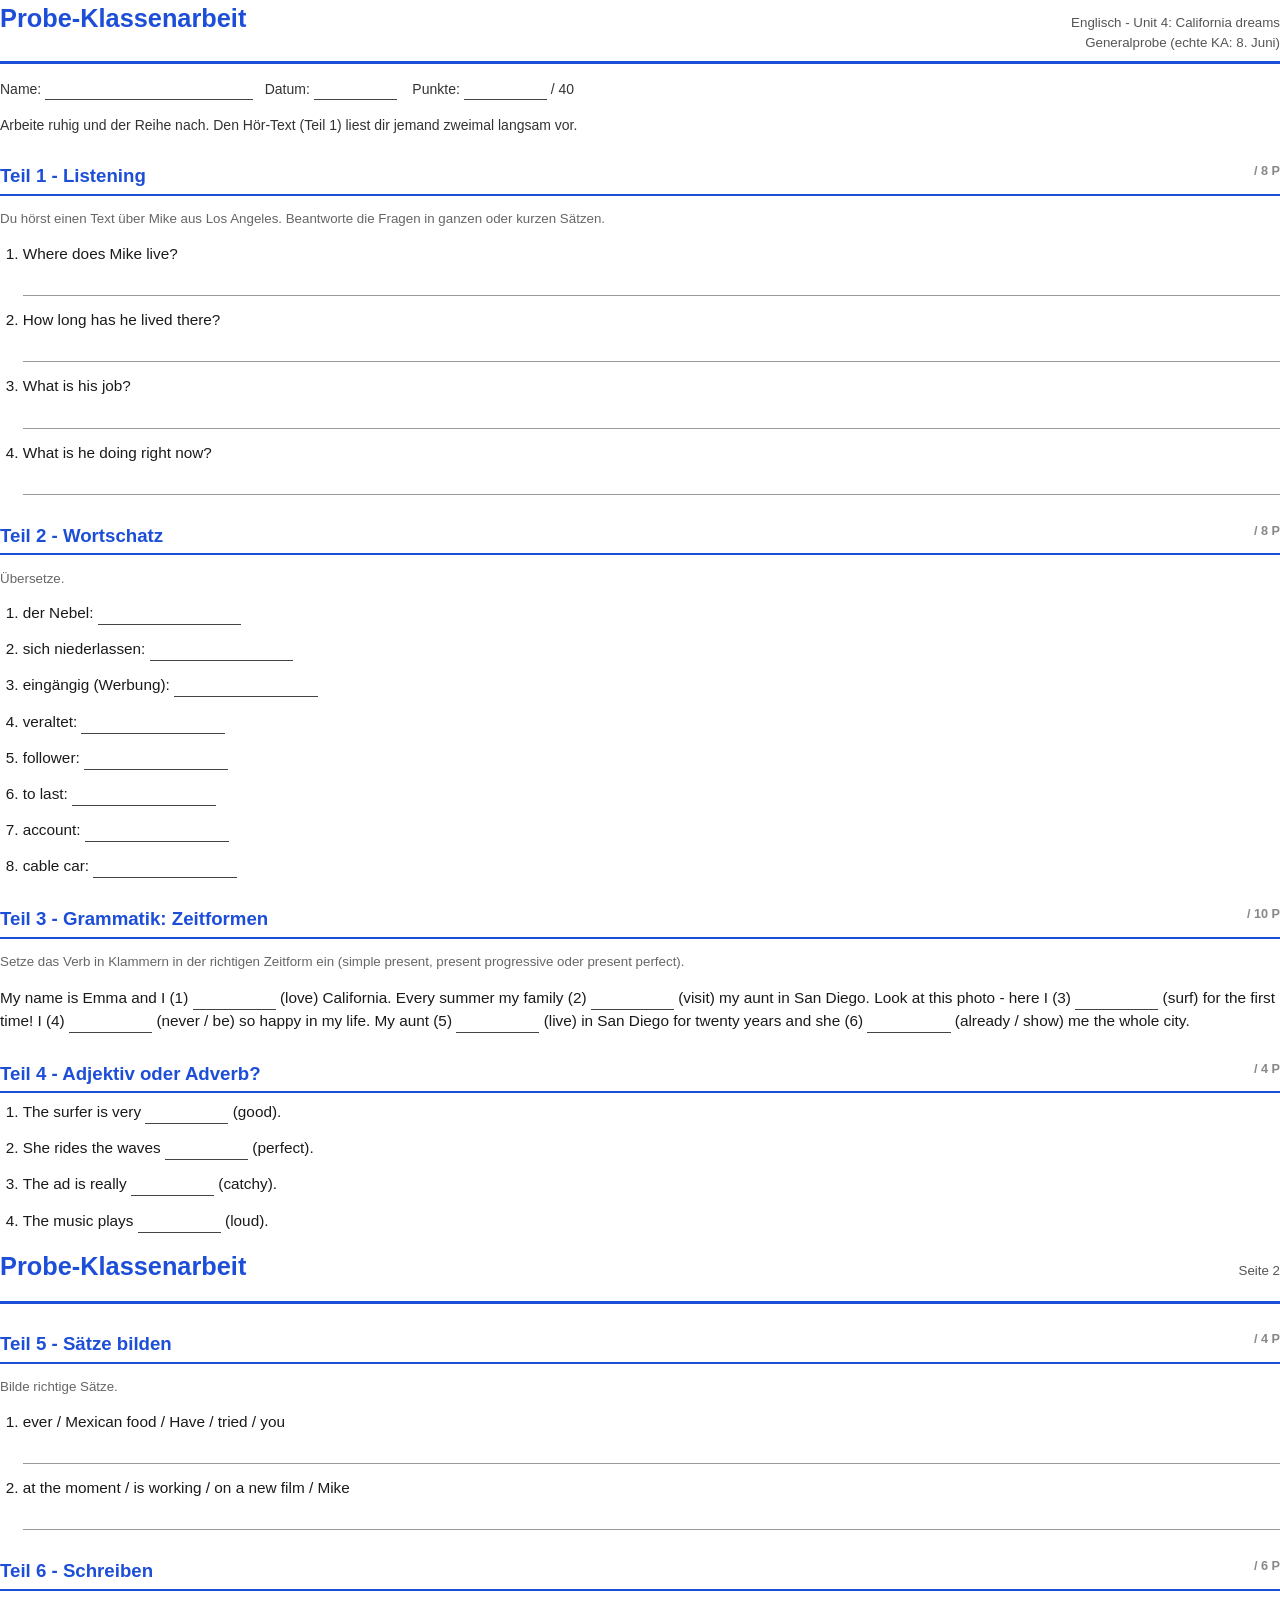
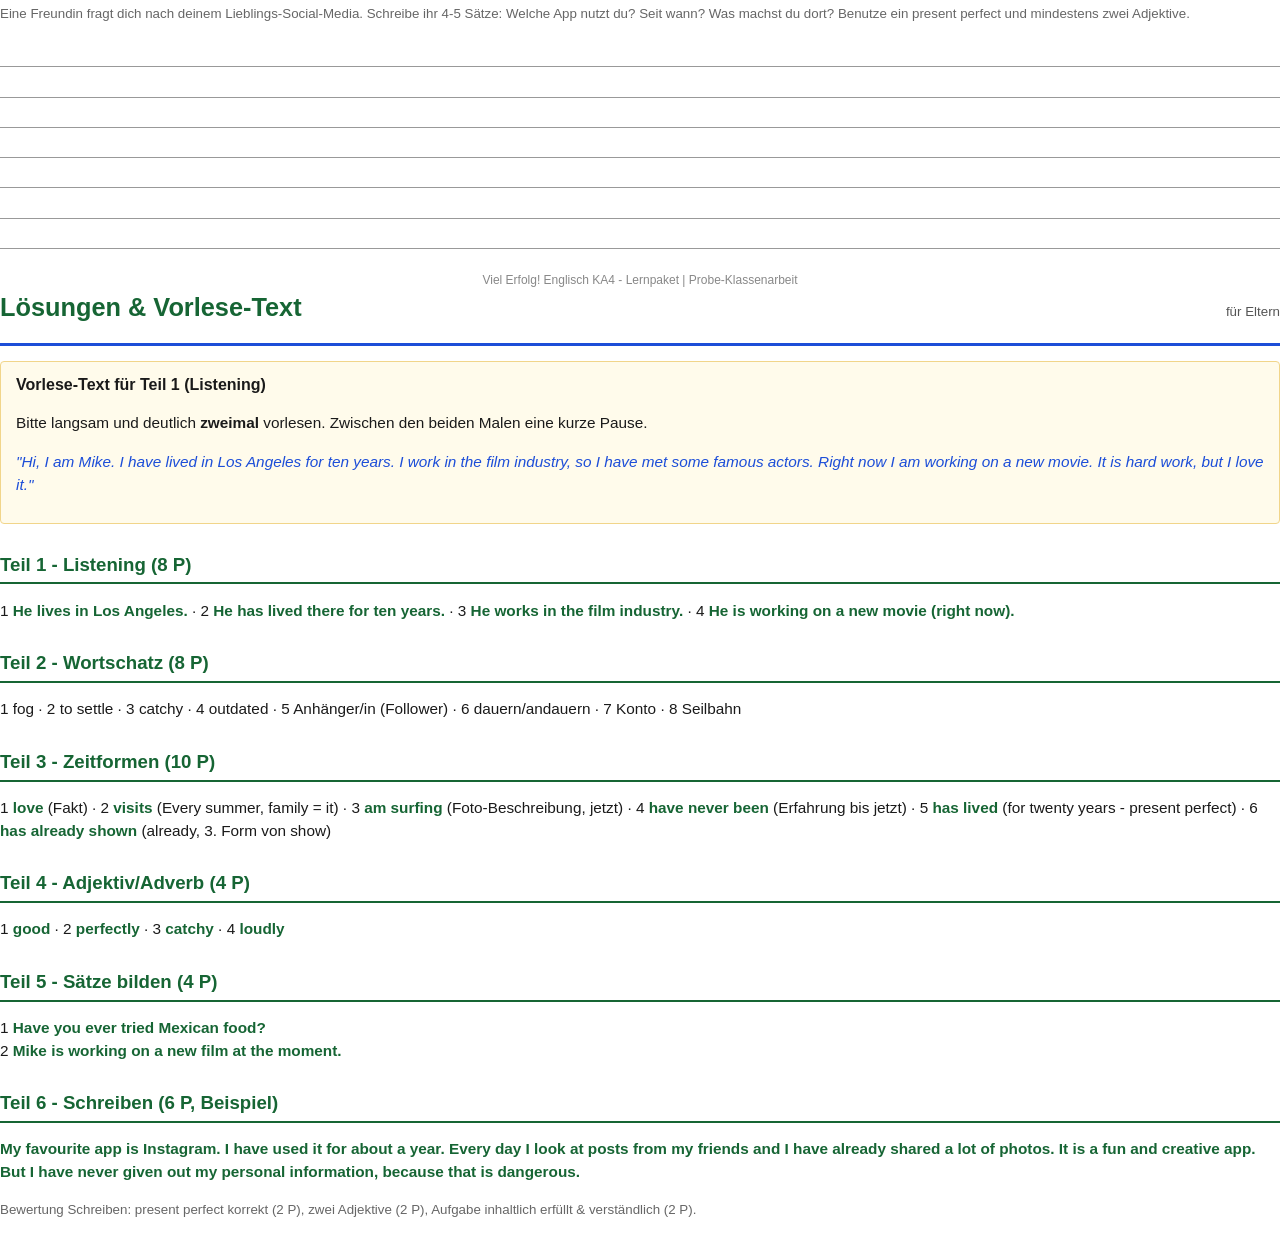
==== pdf/probe-klassenarbeit.html @ 50eb5efd "feat: Englisch KA4 Lernprogramm + PDF-Lernpaket (Unit 4 California dreams) Interaktive Web-App (Wort" ====
<!DOCTYPE html>
<html lang="de">
<head>
<meta charset="UTF-8">
<title>Probe-Klassenarbeit - Unit 4</title>
<link rel="stylesheet" href="print.css">
</head>
<body>

<div class="kopf">
  <h1>Probe-Klassenarbeit</h1>
  <div class="meta">Englisch - Unit 4: California dreams<br>Generalprobe (echte KA: 8. Juni)</div>
</div>
<div class="name-zeile">Name: <span class="luecke luecke-lang"></span>&nbsp;&nbsp; Datum: <span class="luecke luecke-kurz"></span>
&nbsp;&nbsp; Punkte: <span class="luecke luecke-kurz"></span> / 40</div>
<p class="intro">Arbeite ruhig und der Reihe nach. Den Hör-Text (Teil 1) liest dir jemand zweimal langsam vor.</p>

<h2>Teil 1 - Listening <span class="punkte">/ 8 P</span></h2>
<p class="hinweis">Du hörst einen Text über Mike aus Los Angeles. Beantworte die Fragen in ganzen oder kurzen Sätzen.</p>
<ol class="aufgaben">
  <li>Where does Mike live?<div class="schreiblinie"></div></li>
  <li>How long has he lived there?<div class="schreiblinie"></div></li>
  <li>What is his job?<div class="schreiblinie"></div></li>
  <li>What is he doing right now?<div class="schreiblinie"></div></li>
</ol>

<h2>Teil 2 - Wortschatz <span class="punkte">/ 8 P</span></h2>
<p class="hinweis">Übersetze.</p>
<ol class="aufgaben">
  <li>der Nebel: <span class="luecke"></span></li>
  <li>sich niederlassen: <span class="luecke"></span></li>
  <li>eingängig (Werbung): <span class="luecke"></span></li>
  <li>veraltet: <span class="luecke"></span></li>
  <li>follower: <span class="luecke"></span></li>
  <li>to last: <span class="luecke"></span></li>
  <li>account: <span class="luecke"></span></li>
  <li>cable car: <span class="luecke"></span></li>
</ol>

<h2>Teil 3 - Grammatik: Zeitformen <span class="punkte">/ 10 P</span></h2>
<p class="hinweis">Setze das Verb in Klammern in der richtigen Zeitform ein (simple present, present progressive oder present perfect).</p>
<p>My name is Emma and I (1) <span class="luecke luecke-kurz"></span> (love) California. Every summer my
family (2) <span class="luecke luecke-kurz"></span> (visit) my aunt in San Diego. Look at this photo - here I
(3) <span class="luecke luecke-kurz"></span> (surf) for the first time! I (4) <span class="luecke luecke-kurz"></span>
(never / be) so happy in my life. My aunt (5) <span class="luecke luecke-kurz"></span> (live) in San Diego for
twenty years and she (6) <span class="luecke luecke-kurz"></span> (already / show) me the whole city.</p>

<h2>Teil 4 - Adjektiv oder Adverb? <span class="punkte">/ 4 P</span></h2>
<ol class="aufgaben">
  <li>The surfer is very <span class="luecke luecke-kurz"></span> (good).</li>
  <li>She rides the waves <span class="luecke luecke-kurz"></span> (perfect).</li>
  <li>The ad is really <span class="luecke luecke-kurz"></span> (catchy).</li>
  <li>The music plays <span class="luecke luecke-kurz"></span> (loud).</li>
</ol>

<div class="seitenumbruch"></div>
<div class="kopf"><h1>Probe-Klassenarbeit</h1><div class="meta">Seite 2</div></div>

<h2>Teil 5 - Sätze bilden <span class="punkte">/ 4 P</span></h2>
<p class="hinweis">Bilde richtige Sätze.</p>
<ol class="aufgaben">
  <li>ever / Mexican food / Have / tried / you<div class="schreiblinie"></div></li>
  <li>at the moment / is working / on a new film / Mike<div class="schreiblinie"></div></li>
</ol>

<h2>Teil 6 - Schreiben <span class="punkte">/ 6 P</span></h2>
<p class="hinweis">Eine Freundin fragt dich nach deinem Lieblings-Social-Media. Schreibe ihr 4-5 Sätze:
Welche App nutzt du? Seit wann? Was machst du dort? Benutze ein present perfect und mindestens zwei Adjektive.</p>
<div class="schreibfeld">
  <div class="schreiblinie"></div><div class="schreiblinie"></div><div class="schreiblinie"></div>
  <div class="schreiblinie"></div><div class="schreiblinie"></div><div class="schreiblinie"></div>
  <div class="schreiblinie"></div>
</div>

<div class="fuss">Viel Erfolg! Englisch KA4 - Lernpaket | Probe-Klassenarbeit</div>

<!-- ===================== LOESUNGEN + VORLESETEXT ===================== -->
<div class="loesungen-seite">
<div class="kopf"><h1>Lösungen &amp; Vorlese-Text</h1><div class="meta">für Eltern</div></div>

<div class="box box-tip">
  <h3>Vorlese-Text für Teil 1 (Listening)</h3>
  <p>Bitte langsam und deutlich <strong>zweimal</strong> vorlesen. Zwischen den beiden Malen eine kurze Pause.</p>
  <p class="beispiel">"Hi, I am Mike. I have lived in Los Angeles for ten years. I work in the film
  industry, so I have met some famous actors. Right now I am working on a new movie. It is hard work,
  but I love it."</p>
</div>

<h2>Teil 1 - Listening (8 P)</h2>
<p>1 <span class="loesung">He lives in Los Angeles.</span> &middot;
2 <span class="loesung">He has lived there for ten years.</span> &middot;
3 <span class="loesung">He works in the film industry.</span> &middot;
4 <span class="loesung">He is working on a new movie (right now).</span></p>

<h2>Teil 2 - Wortschatz (8 P)</h2>
<p>1 fog &middot; 2 to settle &middot; 3 catchy &middot; 4 outdated &middot; 5 Anhänger/in (Follower) &middot;
6 dauern/andauern &middot; 7 Konto &middot; 8 Seilbahn</p>

<h2>Teil 3 - Zeitformen (10 P)</h2>
<p>1 <span class="loesung">love</span> (Fakt) &middot;
2 <span class="loesung">visits</span> (Every summer, family = it) &middot;
3 <span class="loesung">am surfing</span> (Foto-Beschreibung, jetzt) &middot;
4 <span class="loesung">have never been</span> (Erfahrung bis jetzt) &middot;
5 <span class="loesung">has lived</span> (for twenty years - present perfect) &middot;
6 <span class="loesung">has already shown</span> (already, 3. Form von show)</p>

<h2>Teil 4 - Adjektiv/Adverb (4 P)</h2>
<p>1 <span class="loesung">good</span> &middot; 2 <span class="loesung">perfectly</span> &middot;
3 <span class="loesung">catchy</span> &middot; 4 <span class="loesung">loudly</span></p>

<h2>Teil 5 - Sätze bilden (4 P)</h2>
<p>1 <span class="loesung">Have you ever tried Mexican food?</span><br>
2 <span class="loesung">Mike is working on a new film at the moment.</span></p>

<h2>Teil 6 - Schreiben (6 P, Beispiel)</h2>
<p class="loesung">My favourite app is Instagram. I have used it for about a year. Every day I look at
posts from my friends and I have already shared a lot of photos. It is a fun and creative app. But I have
never given out my personal information, because that is dangerous.</p>
<p class="hinweis">Bewertung Schreiben: present perfect korrekt (2 P), zwei Adjektive (2 P), Aufgabe inhaltlich
erfüllt &amp; verständlich (2 P).</p>

</div>

</body>
</html>
---- pdf/print.css ----
/* Gemeinsames Druck-Stylesheet fuer das Englisch-KA4-Lernpaket.
   A4, klare Struktur, korrekte Umlaute, genug Schreibplatz. */

@page { size: A4; margin: 16mm 15mm; }

* { box-sizing: border-box; }

body {
  font-family: "Helvetica Neue", Arial, sans-serif;
  color: #1a1a1a;
  font-size: 11.5pt;
  line-height: 1.5;
  margin: 0;
}

h1 {
  font-size: 19pt;
  color: #1d4ed8;
  margin: 0 0 2mm;
}
h2 {
  font-size: 14pt;
  color: #1d4ed8;
  margin: 7mm 0 2mm;
  border-bottom: 2px solid #1d4ed8;
  padding-bottom: 1mm;
}
h3 { font-size: 12pt; margin: 4mm 0 1.5mm; }

.kopf {
  display: flex;
  justify-content: space-between;
  align-items: baseline;
  border-bottom: 3px solid #1d4ed8;
  padding-bottom: 2mm;
  margin-bottom: 4mm;
}
.kopf .meta { font-size: 10pt; color: #555; text-align: right; }

.intro { font-size: 10.5pt; color: #333; margin-bottom: 4mm; }

.name-zeile {
  font-size: 10.5pt;
  margin-bottom: 4mm;
  color: #333;
}

/* Tabellen */
table { width: 100%; border-collapse: collapse; margin: 2mm 0 4mm; }
th, td { border: 1px solid #bbb; padding: 2mm 3mm; text-align: left; vertical-align: top; }
th { background: #e8eefc; font-size: 10.5pt; }
td.en { font-weight: 600; width: 42%; }
td.de { width: 46%; }
td.chk { width: 12%; text-align: center; color: #999; }

/* Vokabel-Lernblatt: Falt-/Abdeck-Hinweis */
.fold-hint {
  font-size: 9.5pt; color: #1d4ed8; background: #eff6ff;
  border: 1px dashed #1d4ed8; padding: 2mm 3mm; border-radius: 3px;
  margin-bottom: 4mm;
}

/* Boxen */
.box { border: 1px solid #ccc; border-radius: 4px; padding: 3mm 4mm; margin: 3mm 0; }
.box-rule { background: #f7f9ff; border-color: #c3d3f7; }
.box-tip { background: #fffbeb; border-color: #f1d58a; }
.box-warn { background: #fef2f2; border-color: #f3b4b4; }
.box h3 { margin-top: 0; }

.beispiel { font-style: italic; color: #1d4ed8; }
.signal { font-weight: 600; }
code { background: #eee; padding: 0 2px; border-radius: 2px; font-size: 10.5pt; }

/* Aufgaben / Schreiblinien */
ol.aufgaben { margin: 0 0 4mm; padding-left: 6mm; }
ol.aufgaben > li { margin-bottom: 3.5mm; }
.luecke {
  display: inline-block; min-width: 38mm; border-bottom: 1.2px solid #444;
  height: 5mm; vertical-align: bottom;
}
.luecke-kurz { min-width: 22mm; }
.luecke-lang { min-width: 55mm; }
.schreiblinie { border-bottom: 1px solid #999; height: 8mm; margin: 0; }
.schreibfeld { margin-top: 2mm; }
.hinweis { font-size: 10pt; color: #666; }
.punkte { float: right; font-size: 9.5pt; color: #888; font-weight: 600; }

/* Loesungen */
.loesung { color: #166534; font-weight: 600; }
.loesungen-seite { page-break-before: always; }
.loesungen-seite h1 { color: #166534; }
.loesungen-seite h2 { color: #166534; border-bottom-color: #166534; }

.seitenumbruch { page-break-before: always; }
.fuss { margin-top: 6mm; font-size: 9pt; color: #888; text-align: center; }
.zwei-spalten { column-count: 2; column-gap: 8mm; }
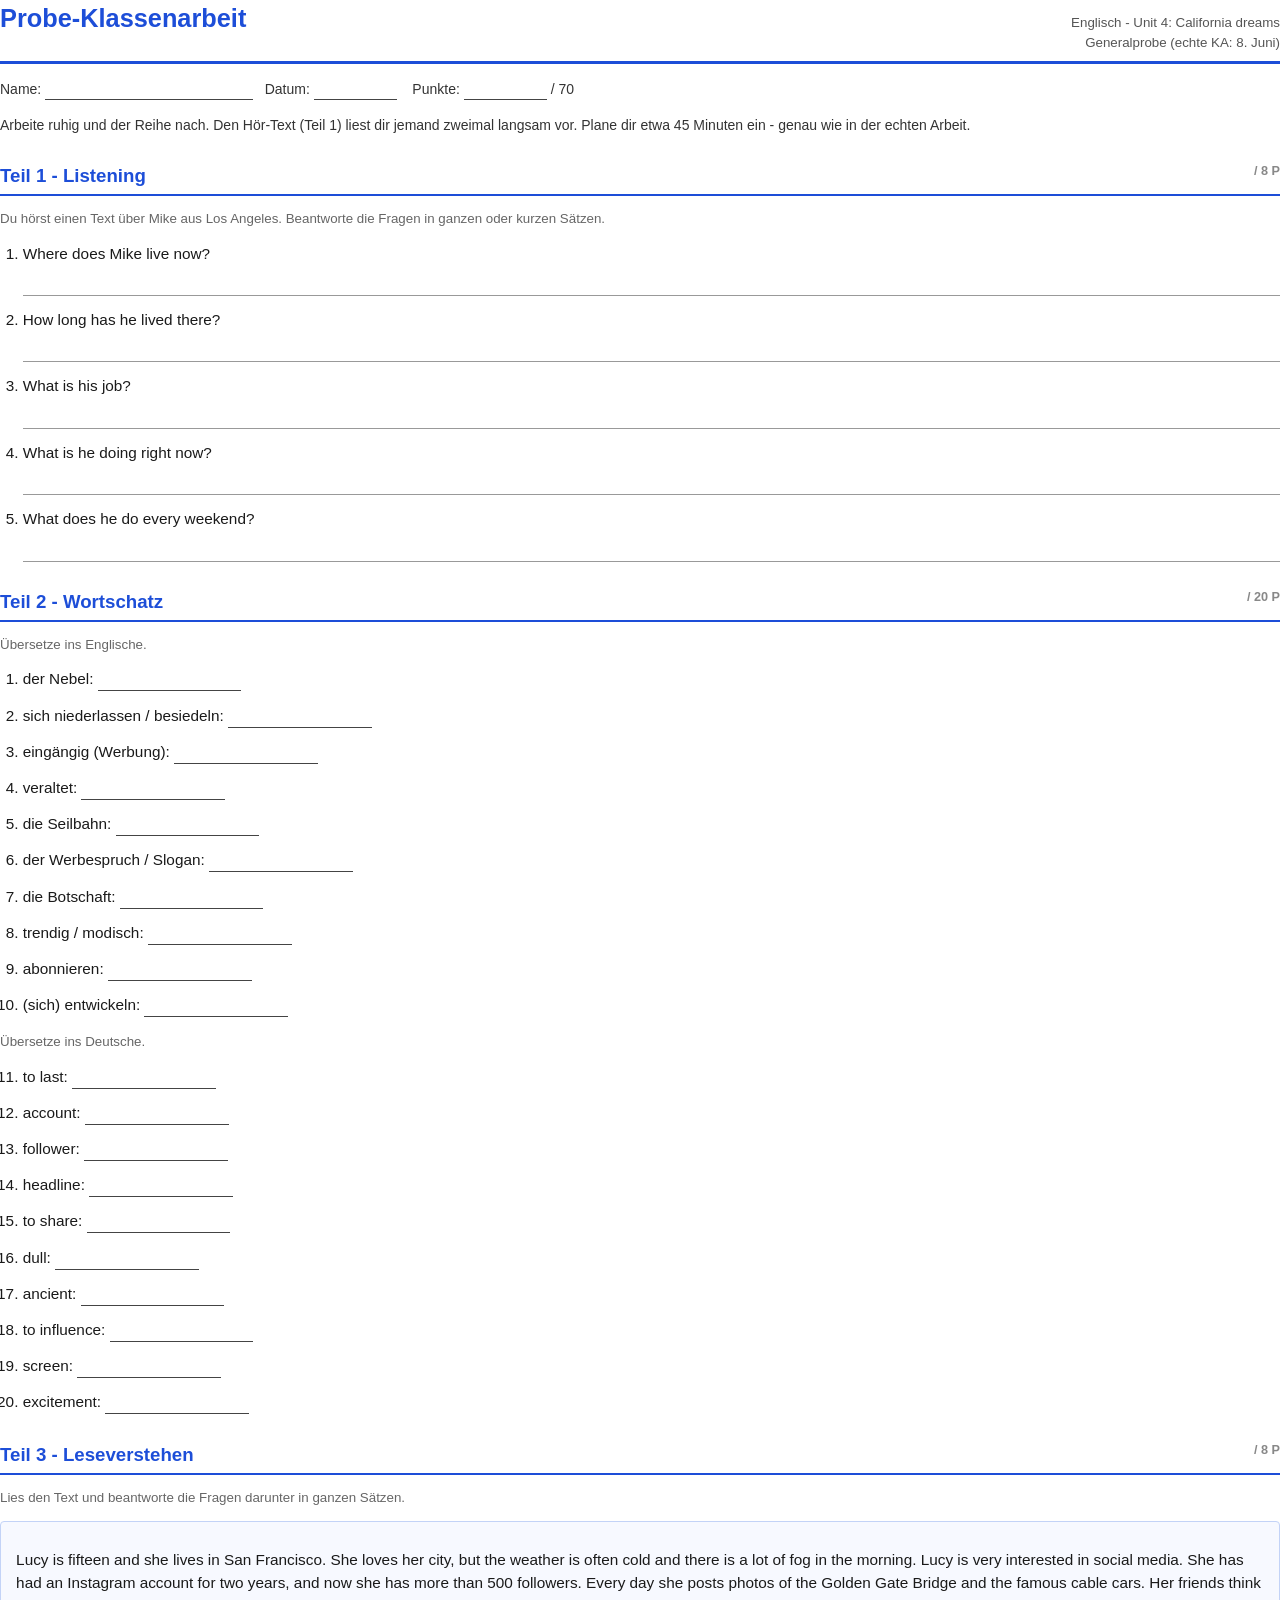
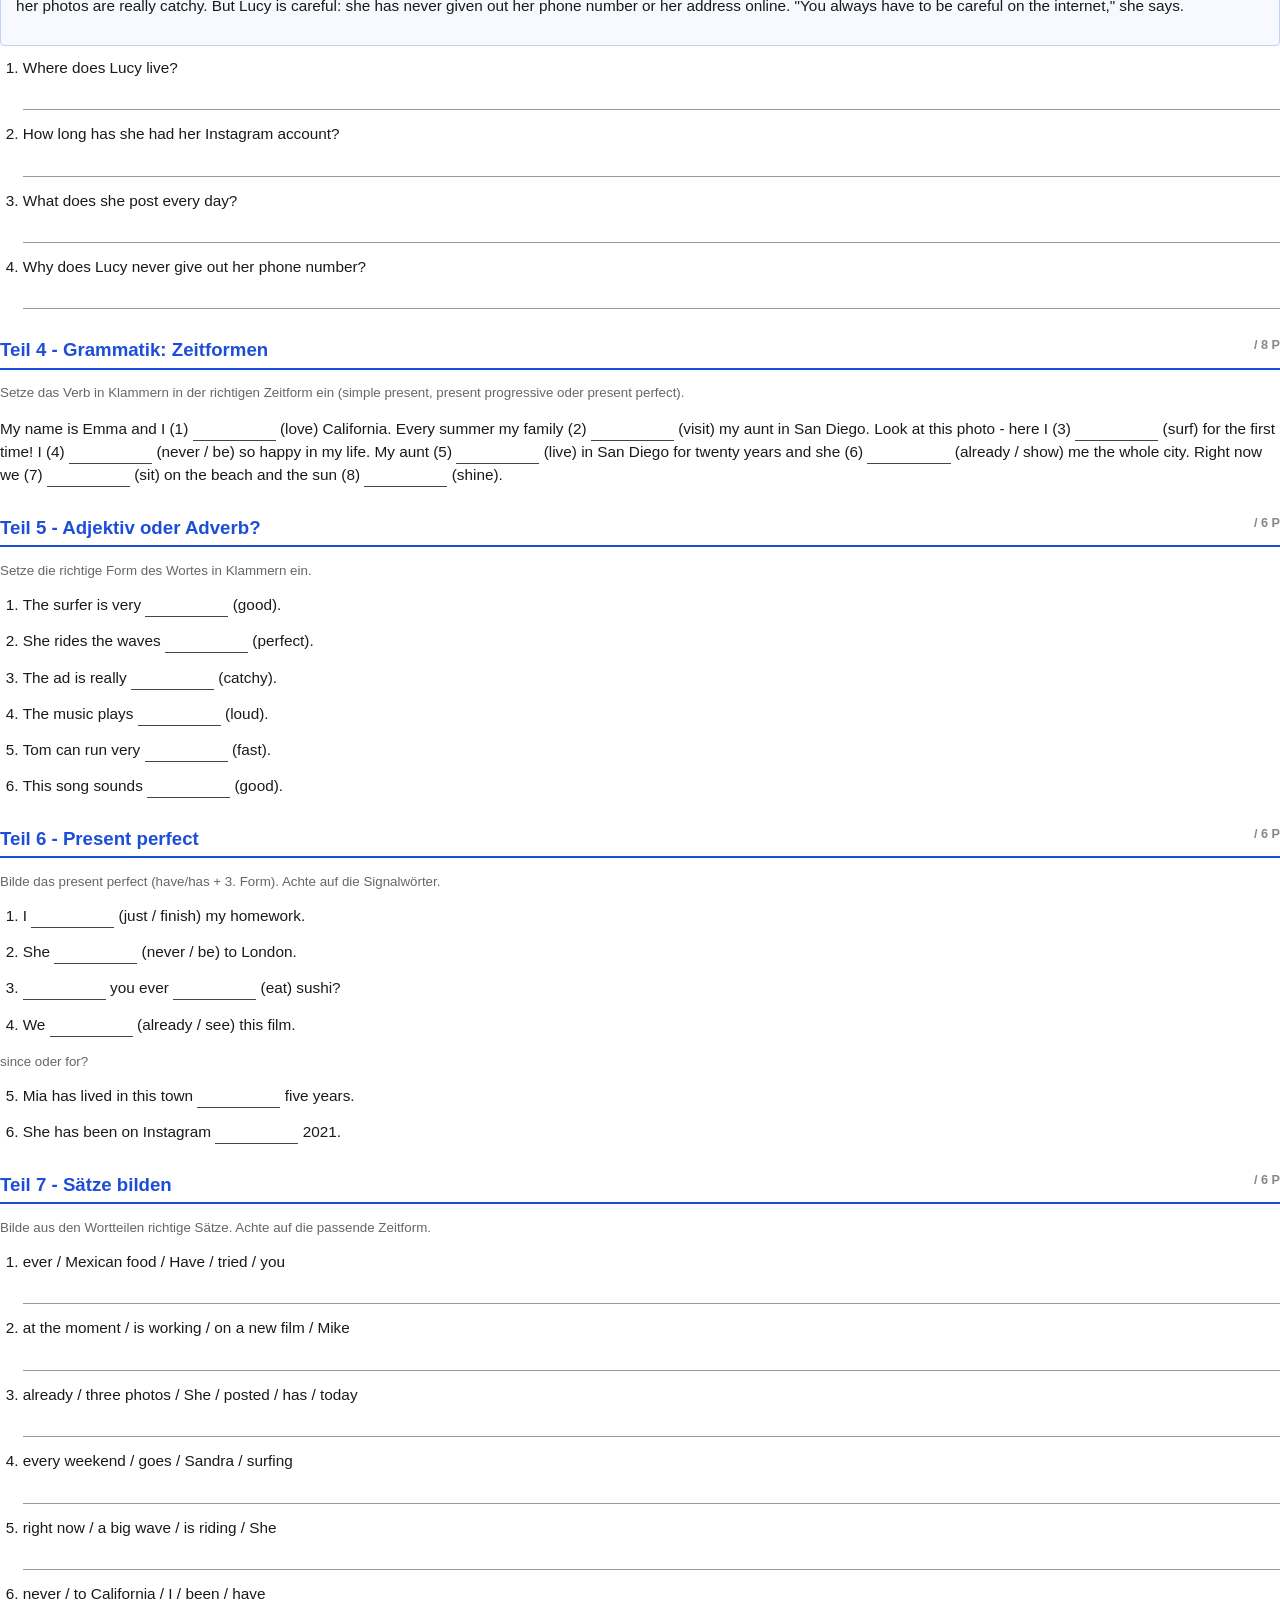
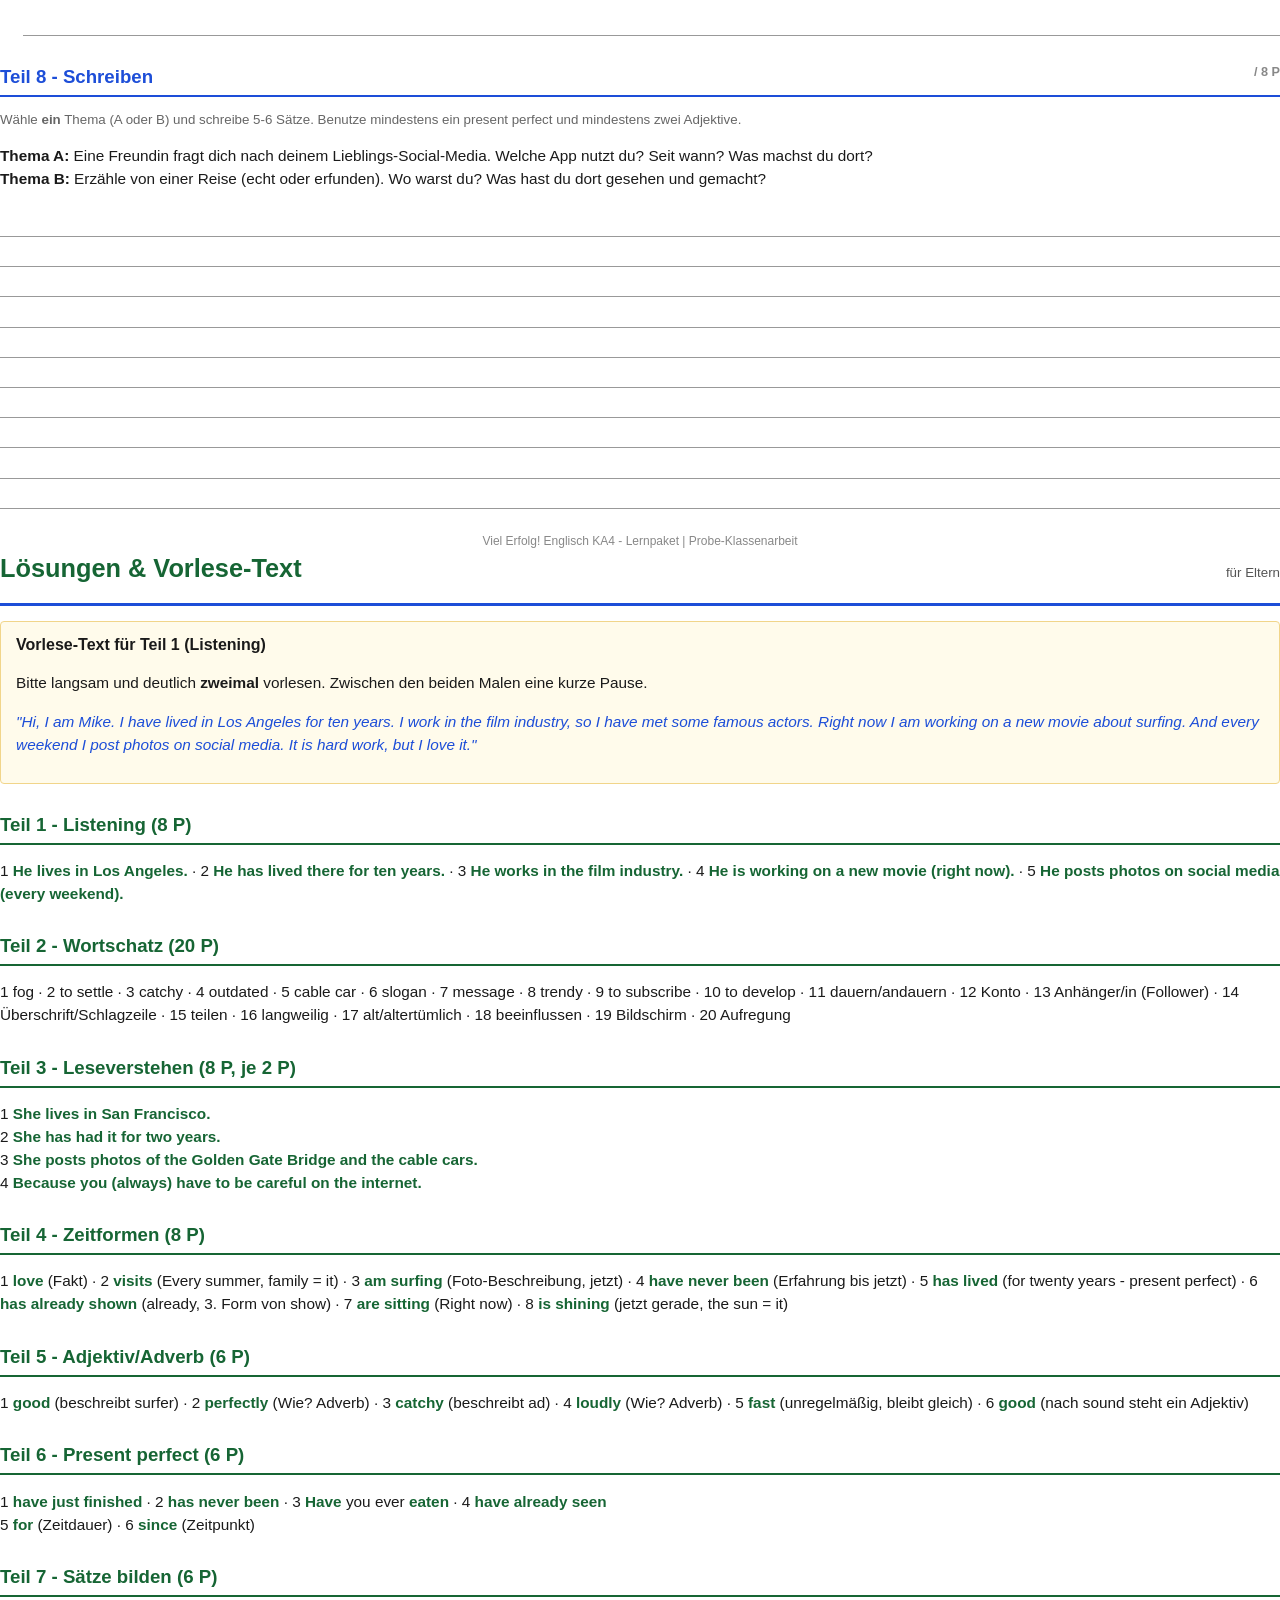
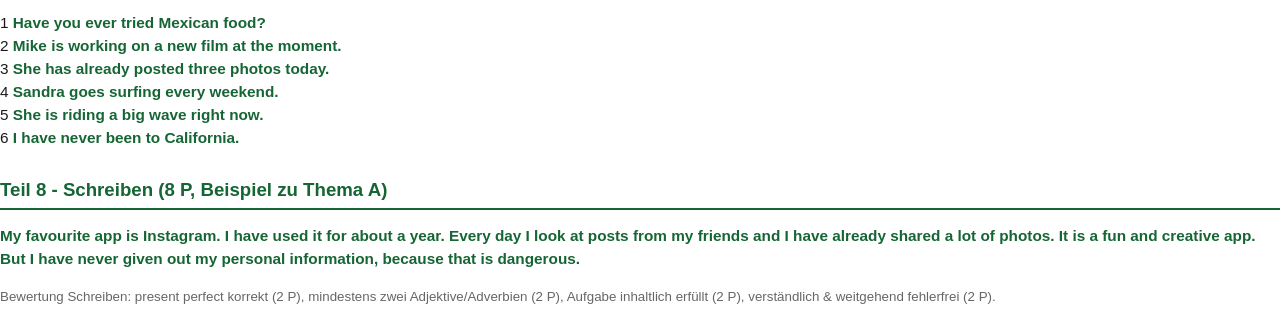
==== commit 458b8941: "feat: Probe-Klassenarbeit umfangreicher (40->70 P, 8 Teile) - Neuer Teil 3 Leseverstehen (Lesetext +" ====
--- a/pdf/probe-klassenarbeit.html
+++ b/pdf/probe-klassenarbeit.html
@@ -4,6 +4,15 @@
 <meta charset="UTF-8">
 <title>Probe-Klassenarbeit - Unit 4</title>
 <link rel="stylesheet" href="print.css">
+<style>
+  /* Einzelne Aufgaben/Bloecke bleiben zusammen; Teile duerfen ueber den Seitenrand
+     fliessen, damit sich die Seiten gut fuellen und nichts zerrissen wird. */
+  ol.aufgaben > li { page-break-inside: avoid; }
+  .box { page-break-inside: avoid; }
+  .schreibfeld { page-break-inside: avoid; }
+  .lueckentext { page-break-inside: avoid; }
+  h2 { page-break-after: avoid; }
+</style>
 </head>
 <body>
 
@@ -12,65 +21,139 @@
   <div class="meta">Englisch - Unit 4: California dreams<br>Generalprobe (echte KA: 8. Juni)</div>
 </div>
 <div class="name-zeile">Name: <span class="luecke luecke-lang"></span>&nbsp;&nbsp; Datum: <span class="luecke luecke-kurz"></span>
-&nbsp;&nbsp; Punkte: <span class="luecke luecke-kurz"></span> / 40</div>
-<p class="intro">Arbeite ruhig und der Reihe nach. Den Hör-Text (Teil 1) liest dir jemand zweimal langsam vor.</p>
-
+&nbsp;&nbsp; Punkte: <span class="luecke luecke-kurz"></span> / 70</div>
+<p class="intro">Arbeite ruhig und der Reihe nach. Den Hör-Text (Teil 1) liest dir jemand zweimal langsam vor.
+Plane dir etwa 45 Minuten ein - genau wie in der echten Arbeit.</p>
+
+<section class="teil">
 <h2>Teil 1 - Listening <span class="punkte">/ 8 P</span></h2>
 <p class="hinweis">Du hörst einen Text über Mike aus Los Angeles. Beantworte die Fragen in ganzen oder kurzen Sätzen.</p>
 <ol class="aufgaben">
-  <li>Where does Mike live?<div class="schreiblinie"></div></li>
+  <li>Where does Mike live now?<div class="schreiblinie"></div></li>
   <li>How long has he lived there?<div class="schreiblinie"></div></li>
   <li>What is his job?<div class="schreiblinie"></div></li>
   <li>What is he doing right now?<div class="schreiblinie"></div></li>
-</ol>
-
-<h2>Teil 2 - Wortschatz <span class="punkte">/ 8 P</span></h2>
-<p class="hinweis">Übersetze.</p>
+  <li>What does he do every weekend?<div class="schreiblinie"></div></li>
+</ol>
+</section>
+
+<section class="teil">
+<h2>Teil 2 - Wortschatz <span class="punkte">/ 20 P</span></h2>
+<p class="hinweis">Übersetze ins Englische.</p>
 <ol class="aufgaben">
   <li>der Nebel: <span class="luecke"></span></li>
-  <li>sich niederlassen: <span class="luecke"></span></li>
+  <li>sich niederlassen / besiedeln: <span class="luecke"></span></li>
   <li>eingängig (Werbung): <span class="luecke"></span></li>
   <li>veraltet: <span class="luecke"></span></li>
-  <li>follower: <span class="luecke"></span></li>
+  <li>die Seilbahn: <span class="luecke"></span></li>
+  <li>der Werbespruch / Slogan: <span class="luecke"></span></li>
+  <li>die Botschaft: <span class="luecke"></span></li>
+  <li>trendig / modisch: <span class="luecke"></span></li>
+  <li>abonnieren: <span class="luecke"></span></li>
+  <li>(sich) entwickeln: <span class="luecke"></span></li>
+</ol>
+<p class="hinweis">Übersetze ins Deutsche.</p>
+<ol class="aufgaben" start="11">
   <li>to last: <span class="luecke"></span></li>
   <li>account: <span class="luecke"></span></li>
-  <li>cable car: <span class="luecke"></span></li>
-</ol>
-
-<h2>Teil 3 - Grammatik: Zeitformen <span class="punkte">/ 10 P</span></h2>
+  <li>follower: <span class="luecke"></span></li>
+  <li>headline: <span class="luecke"></span></li>
+  <li>to share: <span class="luecke"></span></li>
+  <li>dull: <span class="luecke"></span></li>
+  <li>ancient: <span class="luecke"></span></li>
+  <li>to influence: <span class="luecke"></span></li>
+  <li>screen: <span class="luecke"></span></li>
+  <li>excitement: <span class="luecke"></span></li>
+</ol>
+</section>
+
+<section class="teil">
+<h2>Teil 3 - Leseverstehen <span class="punkte">/ 8 P</span></h2>
+<p class="hinweis">Lies den Text und beantworte die Fragen darunter in ganzen Sätzen.</p>
+<div class="box box-rule">
+  <p>Lucy is fifteen and she lives in San Francisco. She loves her city, but the weather is often cold
+  and there is a lot of fog in the morning. Lucy is very interested in social media. She has had an
+  Instagram account for two years, and now she has more than 500 followers. Every day she posts photos
+  of the Golden Gate Bridge and the famous cable cars. Her friends think her photos are really catchy.
+  But Lucy is careful: she has never given out her phone number or her address online. "You always have
+  to be careful on the internet," she says.</p>
+</div>
+<ol class="aufgaben">
+  <li>Where does Lucy live?<div class="schreiblinie"></div></li>
+  <li>How long has she had her Instagram account?<div class="schreiblinie"></div></li>
+  <li>What does she post every day?<div class="schreiblinie"></div></li>
+  <li>Why does Lucy never give out her phone number?<div class="schreiblinie"></div></li>
+</ol>
+</section>
+
+<section class="teil">
+<h2>Teil 4 - Grammatik: Zeitformen <span class="punkte">/ 8 P</span></h2>
 <p class="hinweis">Setze das Verb in Klammern in der richtigen Zeitform ein (simple present, present progressive oder present perfect).</p>
-<p>My name is Emma and I (1) <span class="luecke luecke-kurz"></span> (love) California. Every summer my
+<p class="lueckentext">My name is Emma and I (1) <span class="luecke luecke-kurz"></span> (love) California. Every summer my
 family (2) <span class="luecke luecke-kurz"></span> (visit) my aunt in San Diego. Look at this photo - here I
 (3) <span class="luecke luecke-kurz"></span> (surf) for the first time! I (4) <span class="luecke luecke-kurz"></span>
 (never / be) so happy in my life. My aunt (5) <span class="luecke luecke-kurz"></span> (live) in San Diego for
-twenty years and she (6) <span class="luecke luecke-kurz"></span> (already / show) me the whole city.</p>
-
-<h2>Teil 4 - Adjektiv oder Adverb? <span class="punkte">/ 4 P</span></h2>
+twenty years and she (6) <span class="luecke luecke-kurz"></span> (already / show) me the whole city. Right now we
+(7) <span class="luecke luecke-kurz"></span> (sit) on the beach and the sun (8) <span class="luecke luecke-kurz"></span> (shine).</p>
+</section>
+
+<section class="teil">
+<h2>Teil 5 - Adjektiv oder Adverb? <span class="punkte">/ 6 P</span></h2>
+<p class="hinweis">Setze die richtige Form des Wortes in Klammern ein.</p>
 <ol class="aufgaben">
   <li>The surfer is very <span class="luecke luecke-kurz"></span> (good).</li>
   <li>She rides the waves <span class="luecke luecke-kurz"></span> (perfect).</li>
   <li>The ad is really <span class="luecke luecke-kurz"></span> (catchy).</li>
   <li>The music plays <span class="luecke luecke-kurz"></span> (loud).</li>
-</ol>
-
-<div class="seitenumbruch"></div>
-<div class="kopf"><h1>Probe-Klassenarbeit</h1><div class="meta">Seite 2</div></div>
-
-<h2>Teil 5 - Sätze bilden <span class="punkte">/ 4 P</span></h2>
-<p class="hinweis">Bilde richtige Sätze.</p>
+  <li>Tom can run very <span class="luecke luecke-kurz"></span> (fast).</li>
+  <li>This song sounds <span class="luecke luecke-kurz"></span> (good).</li>
+</ol>
+</section>
+
+<section class="teil">
+<h2>Teil 6 - Present perfect <span class="punkte">/ 6 P</span></h2>
+<p class="hinweis">Bilde das present perfect (have/has + 3. Form). Achte auf die Signalwörter.</p>
+<ol class="aufgaben">
+  <li>I <span class="luecke luecke-kurz"></span> (just / finish) my homework.</li>
+  <li>She <span class="luecke luecke-kurz"></span> (never / be) to London.</li>
+  <li><span class="luecke luecke-kurz"></span> you ever <span class="luecke luecke-kurz"></span> (eat) sushi?</li>
+  <li>We <span class="luecke luecke-kurz"></span> (already / see) this film.</li>
+</ol>
+<p class="hinweis">since oder for?</p>
+<ol class="aufgaben" start="5">
+  <li>Mia has lived in this town <span class="luecke luecke-kurz"></span> five years.</li>
+  <li>She has been on Instagram <span class="luecke luecke-kurz"></span> 2021.</li>
+</ol>
+</section>
+
+<section class="teil">
+<h2>Teil 7 - Sätze bilden <span class="punkte">/ 6 P</span></h2>
+<p class="hinweis">Bilde aus den Wortteilen richtige Sätze. Achte auf die passende Zeitform.</p>
 <ol class="aufgaben">
   <li>ever / Mexican food / Have / tried / you<div class="schreiblinie"></div></li>
   <li>at the moment / is working / on a new film / Mike<div class="schreiblinie"></div></li>
-</ol>
-
-<h2>Teil 6 - Schreiben <span class="punkte">/ 6 P</span></h2>
-<p class="hinweis">Eine Freundin fragt dich nach deinem Lieblings-Social-Media. Schreibe ihr 4-5 Sätze:
-Welche App nutzt du? Seit wann? Was machst du dort? Benutze ein present perfect und mindestens zwei Adjektive.</p>
+  <li>already / three photos / She / posted / has / today<div class="schreiblinie"></div></li>
+  <li>every weekend / goes / Sandra / surfing<div class="schreiblinie"></div></li>
+  <li>right now / a big wave / is riding / She<div class="schreiblinie"></div></li>
+  <li>never / to California / I / been / have<div class="schreiblinie"></div></li>
+</ol>
+</section>
+
+<section class="teil">
+<h2>Teil 8 - Schreiben <span class="punkte">/ 8 P</span></h2>
+<p class="hinweis">Wähle <strong>ein</strong> Thema (A oder B) und schreibe 5-6 Sätze. Benutze mindestens ein
+present perfect und mindestens zwei Adjektive.</p>
+<p><strong>Thema A:</strong> Eine Freundin fragt dich nach deinem Lieblings-Social-Media. Welche App nutzt du?
+Seit wann? Was machst du dort?<br>
+<strong>Thema B:</strong> Erzähle von einer Reise (echt oder erfunden). Wo warst du? Was hast du dort gesehen
+und gemacht?</p>
 <div class="schreibfeld">
   <div class="schreiblinie"></div><div class="schreiblinie"></div><div class="schreiblinie"></div>
   <div class="schreiblinie"></div><div class="schreiblinie"></div><div class="schreiblinie"></div>
+  <div class="schreiblinie"></div><div class="schreiblinie"></div><div class="schreiblinie"></div>
   <div class="schreiblinie"></div>
 </div>
+</section>
 
 <div class="fuss">Viel Erfolg! Englisch KA4 - Lernpaket | Probe-Klassenarbeit</div>
 
@@ -82,42 +165,85 @@
   <h3>Vorlese-Text für Teil 1 (Listening)</h3>
   <p>Bitte langsam und deutlich <strong>zweimal</strong> vorlesen. Zwischen den beiden Malen eine kurze Pause.</p>
   <p class="beispiel">"Hi, I am Mike. I have lived in Los Angeles for ten years. I work in the film
-  industry, so I have met some famous actors. Right now I am working on a new movie. It is hard work,
-  but I love it."</p>
-</div>
-
+  industry, so I have met some famous actors. Right now I am working on a new movie about surfing. And
+  every weekend I post photos on social media. It is hard work, but I love it."</p>
+</div>
+
+<section class="teil">
 <h2>Teil 1 - Listening (8 P)</h2>
 <p>1 <span class="loesung">He lives in Los Angeles.</span> &middot;
 2 <span class="loesung">He has lived there for ten years.</span> &middot;
 3 <span class="loesung">He works in the film industry.</span> &middot;
-4 <span class="loesung">He is working on a new movie (right now).</span></p>
-
-<h2>Teil 2 - Wortschatz (8 P)</h2>
-<p>1 fog &middot; 2 to settle &middot; 3 catchy &middot; 4 outdated &middot; 5 Anhänger/in (Follower) &middot;
-6 dauern/andauern &middot; 7 Konto &middot; 8 Seilbahn</p>
-
-<h2>Teil 3 - Zeitformen (10 P)</h2>
+4 <span class="loesung">He is working on a new movie (right now).</span> &middot;
+5 <span class="loesung">He posts photos on social media (every weekend).</span></p>
+</section>
+
+<section class="teil">
+<h2>Teil 2 - Wortschatz (20 P)</h2>
+<p>1 fog &middot; 2 to settle &middot; 3 catchy &middot; 4 outdated &middot; 5 cable car &middot;
+6 slogan &middot; 7 message &middot; 8 trendy &middot; 9 to subscribe &middot; 10 to develop &middot;
+11 dauern/andauern &middot; 12 Konto &middot; 13 Anhänger/in (Follower) &middot; 14 Überschrift/Schlagzeile &middot;
+15 teilen &middot; 16 langweilig &middot; 17 alt/altertümlich &middot; 18 beeinflussen &middot; 19 Bildschirm &middot;
+20 Aufregung</p>
+</section>
+
+<section class="teil">
+<h2>Teil 3 - Leseverstehen (8 P, je 2 P)</h2>
+<p>1 <span class="loesung">She lives in San Francisco.</span><br>
+2 <span class="loesung">She has had it for two years.</span><br>
+3 <span class="loesung">She posts photos of the Golden Gate Bridge and the cable cars.</span><br>
+4 <span class="loesung">Because you (always) have to be careful on the internet.</span></p>
+</section>
+
+<section class="teil">
+<h2>Teil 4 - Zeitformen (8 P)</h2>
 <p>1 <span class="loesung">love</span> (Fakt) &middot;
 2 <span class="loesung">visits</span> (Every summer, family = it) &middot;
 3 <span class="loesung">am surfing</span> (Foto-Beschreibung, jetzt) &middot;
 4 <span class="loesung">have never been</span> (Erfahrung bis jetzt) &middot;
 5 <span class="loesung">has lived</span> (for twenty years - present perfect) &middot;
-6 <span class="loesung">has already shown</span> (already, 3. Form von show)</p>
-
-<h2>Teil 4 - Adjektiv/Adverb (4 P)</h2>
-<p>1 <span class="loesung">good</span> &middot; 2 <span class="loesung">perfectly</span> &middot;
-3 <span class="loesung">catchy</span> &middot; 4 <span class="loesung">loudly</span></p>
-
-<h2>Teil 5 - Sätze bilden (4 P)</h2>
+6 <span class="loesung">has already shown</span> (already, 3. Form von show) &middot;
+7 <span class="loesung">are sitting</span> (Right now) &middot;
+8 <span class="loesung">is shining</span> (jetzt gerade, the sun = it)</p>
+</section>
+
+<section class="teil">
+<h2>Teil 5 - Adjektiv/Adverb (6 P)</h2>
+<p>1 <span class="loesung">good</span> (beschreibt surfer) &middot;
+2 <span class="loesung">perfectly</span> (Wie? Adverb) &middot;
+3 <span class="loesung">catchy</span> (beschreibt ad) &middot;
+4 <span class="loesung">loudly</span> (Wie? Adverb) &middot;
+5 <span class="loesung">fast</span> (unregelmäßig, bleibt gleich) &middot;
+6 <span class="loesung">good</span> (nach sound steht ein Adjektiv)</p>
+</section>
+
+<section class="teil">
+<h2>Teil 6 - Present perfect (6 P)</h2>
+<p>1 <span class="loesung">have just finished</span> &middot;
+2 <span class="loesung">has never been</span> &middot;
+3 <span class="loesung">Have</span> you ever <span class="loesung">eaten</span> &middot;
+4 <span class="loesung">have already seen</span><br>
+5 <span class="loesung">for</span> (Zeitdauer) &middot; 6 <span class="loesung">since</span> (Zeitpunkt)</p>
+</section>
+
+<section class="teil">
+<h2>Teil 7 - Sätze bilden (6 P)</h2>
 <p>1 <span class="loesung">Have you ever tried Mexican food?</span><br>
-2 <span class="loesung">Mike is working on a new film at the moment.</span></p>
-
-<h2>Teil 6 - Schreiben (6 P, Beispiel)</h2>
+2 <span class="loesung">Mike is working on a new film at the moment.</span><br>
+3 <span class="loesung">She has already posted three photos today.</span><br>
+4 <span class="loesung">Sandra goes surfing every weekend.</span><br>
+5 <span class="loesung">She is riding a big wave right now.</span><br>
+6 <span class="loesung">I have never been to California.</span></p>
+</section>
+
+<section class="teil">
+<h2>Teil 8 - Schreiben (8 P, Beispiel zu Thema A)</h2>
 <p class="loesung">My favourite app is Instagram. I have used it for about a year. Every day I look at
 posts from my friends and I have already shared a lot of photos. It is a fun and creative app. But I have
 never given out my personal information, because that is dangerous.</p>
-<p class="hinweis">Bewertung Schreiben: present perfect korrekt (2 P), zwei Adjektive (2 P), Aufgabe inhaltlich
-erfüllt &amp; verständlich (2 P).</p>
+<p class="hinweis">Bewertung Schreiben: present perfect korrekt (2 P), mindestens zwei Adjektive/Adverbien (2 P),
+Aufgabe inhaltlich erfüllt (2 P), verständlich &amp; weitgehend fehlerfrei (2 P).</p>
+</section>
 
 </div>
 
